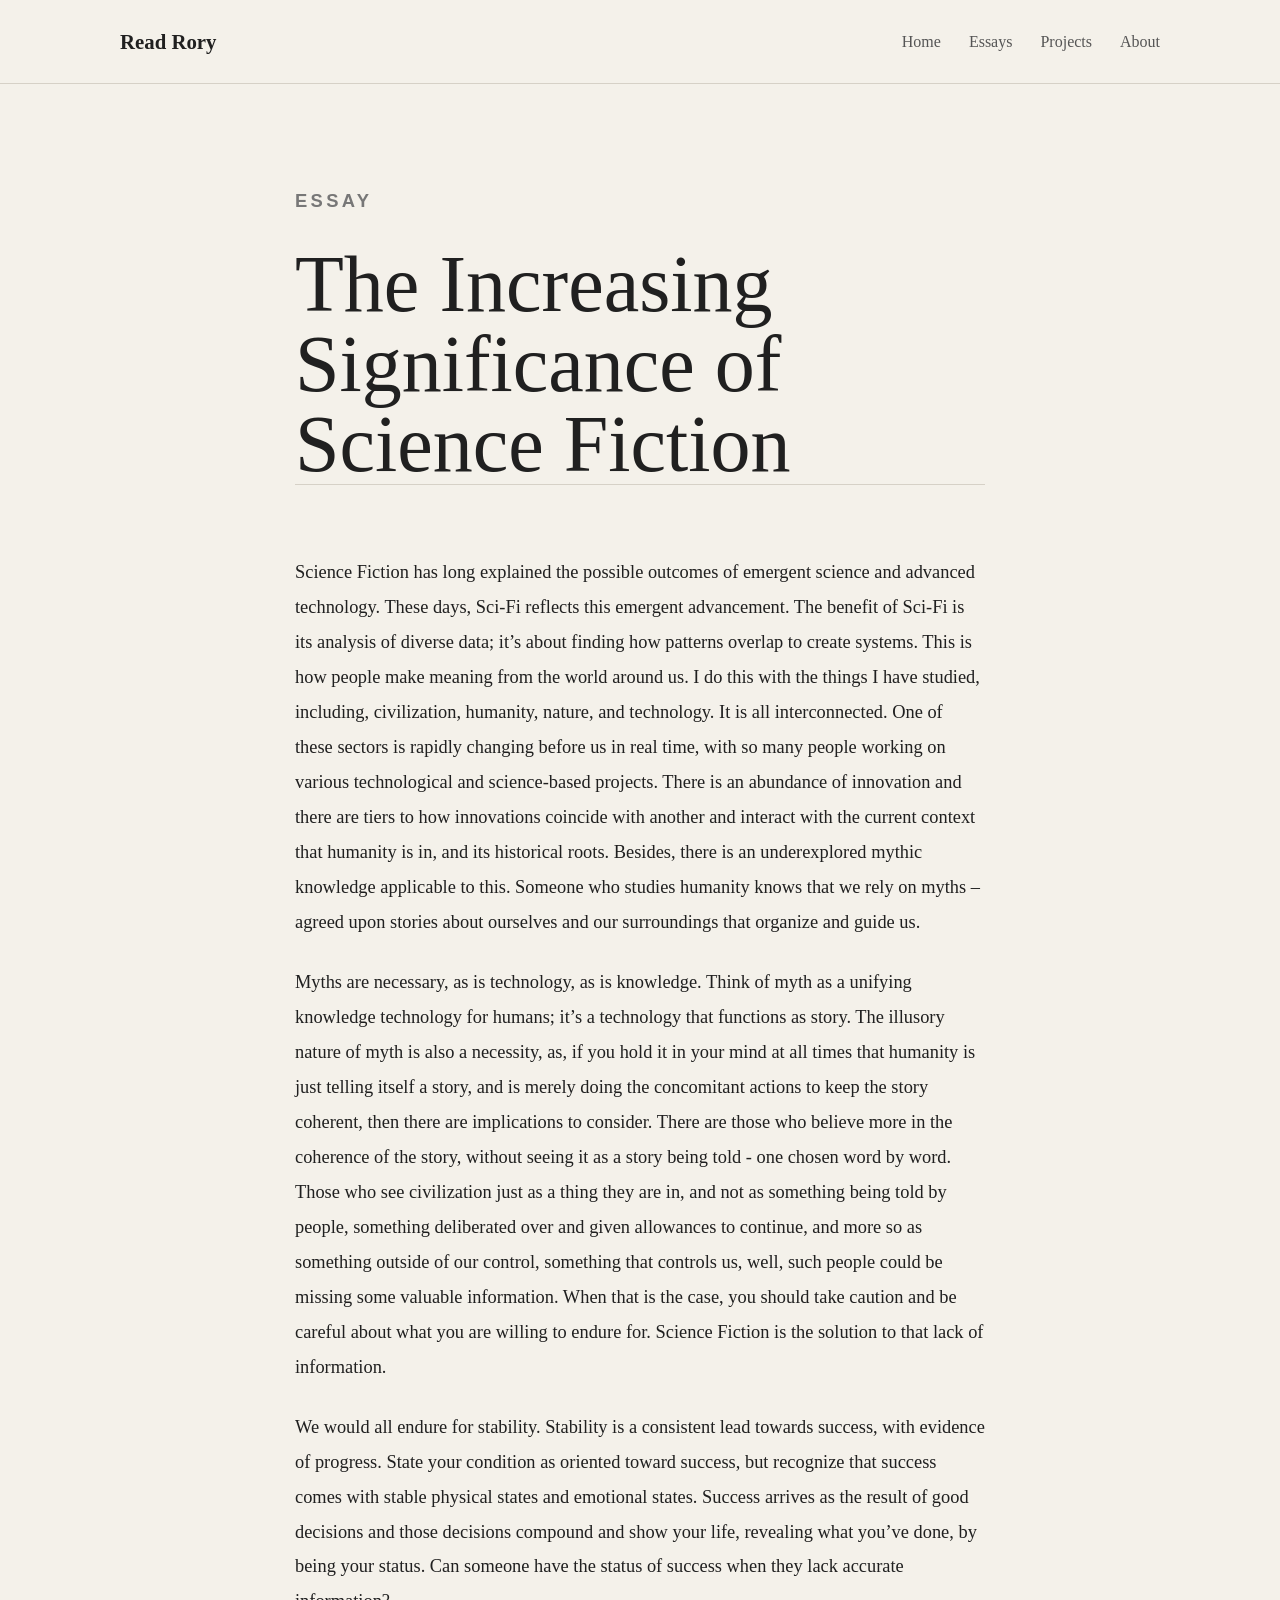
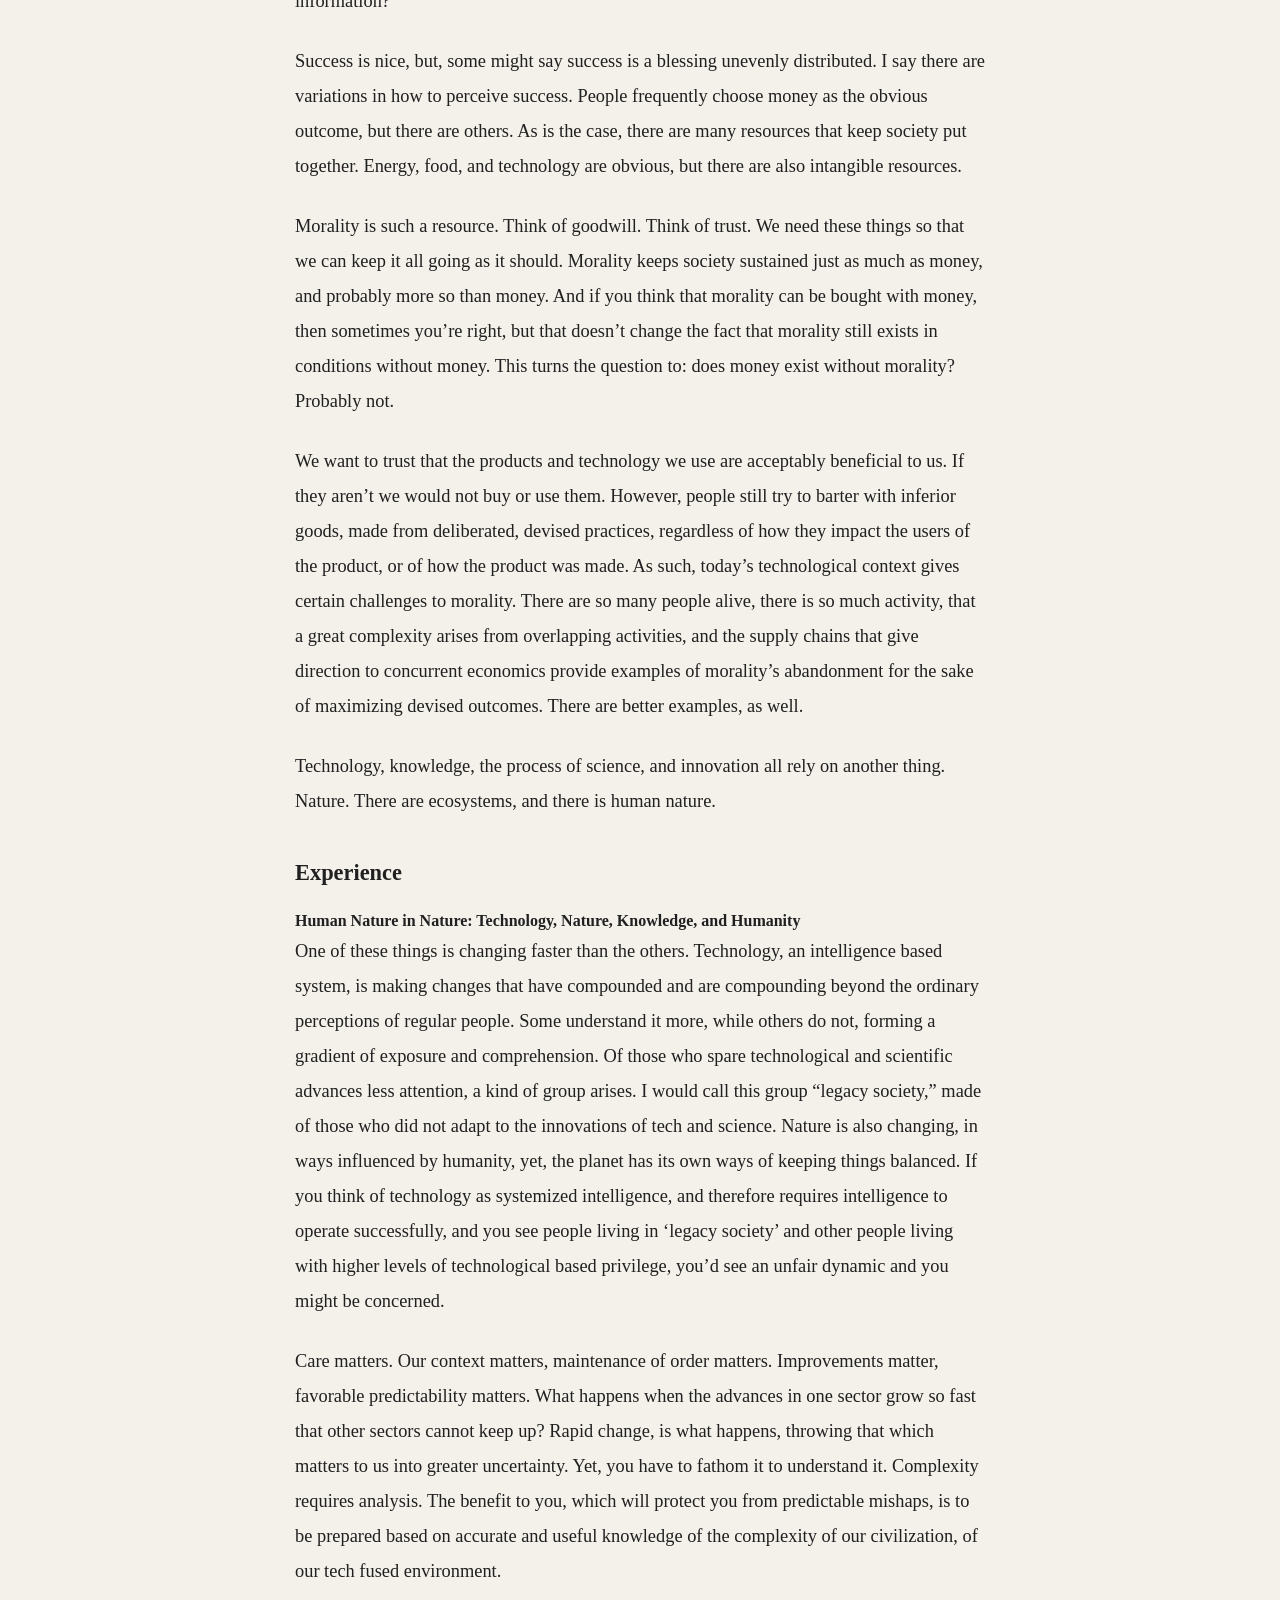
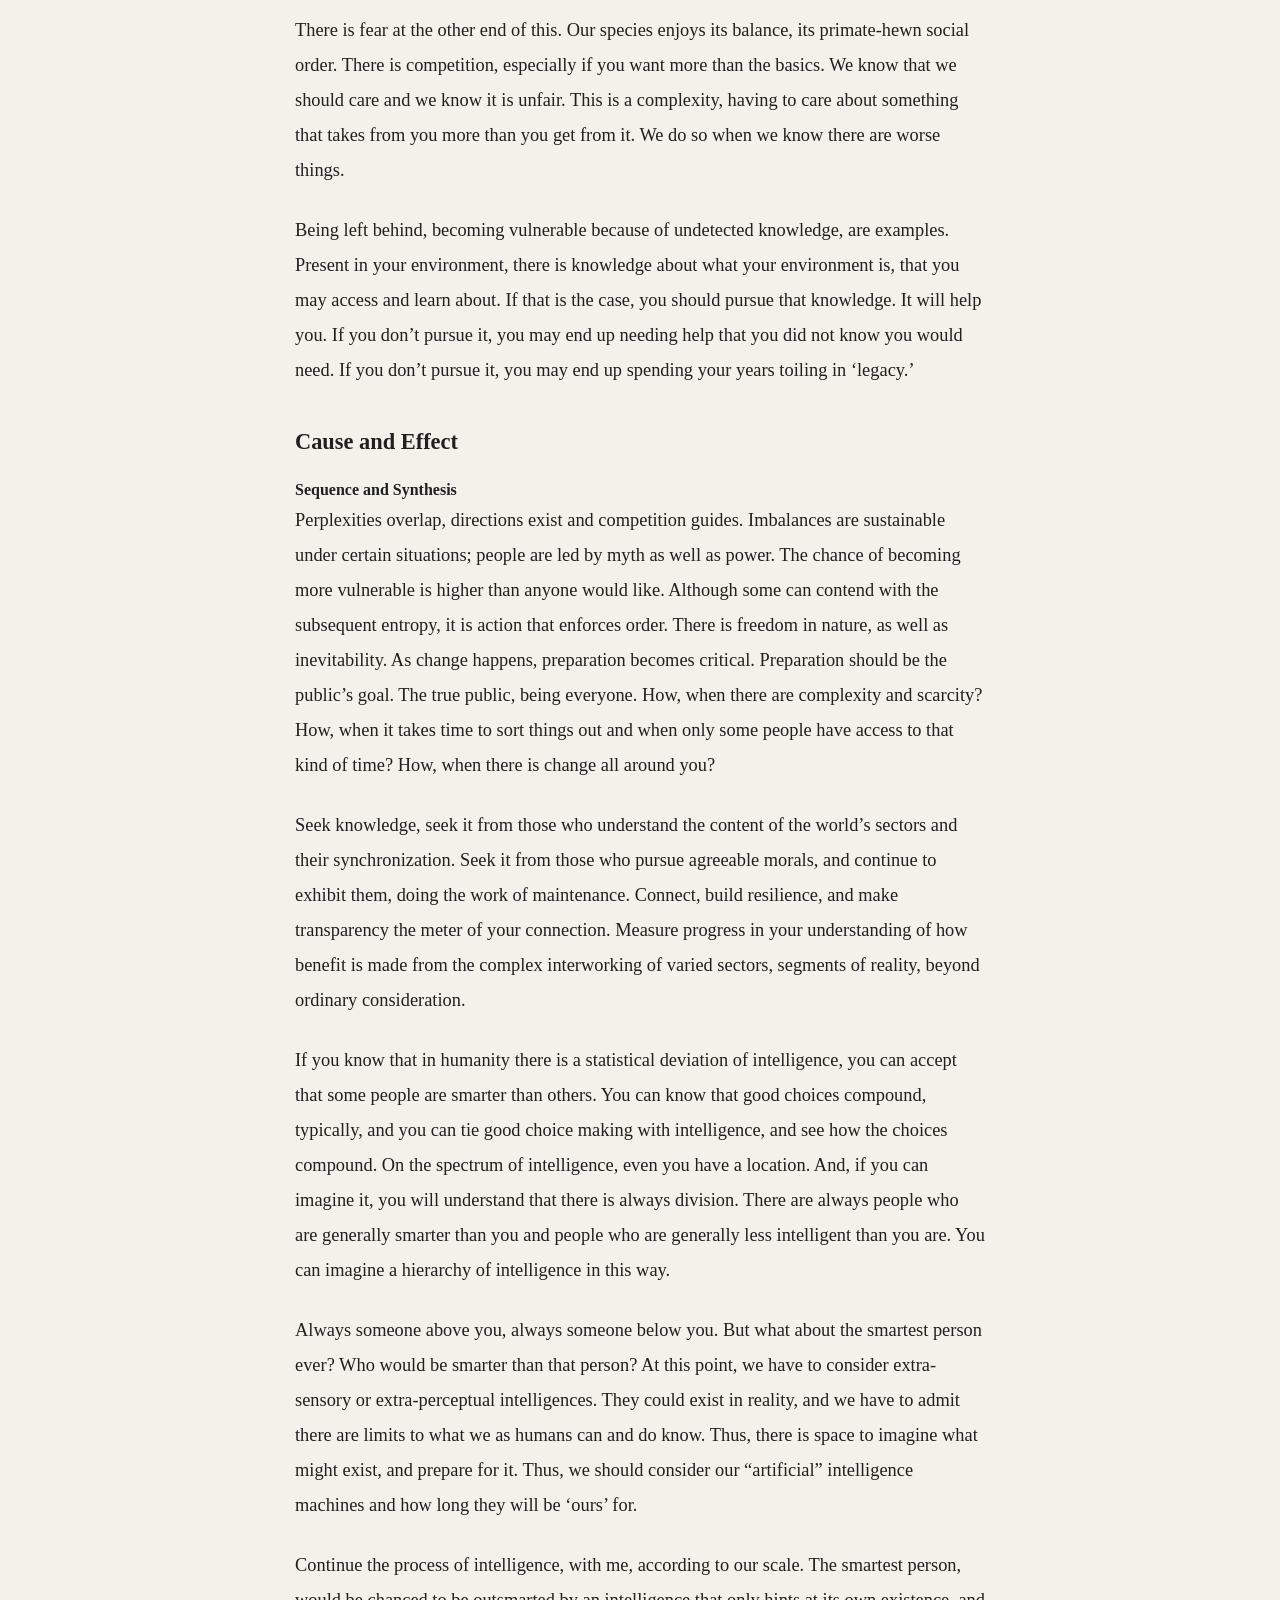
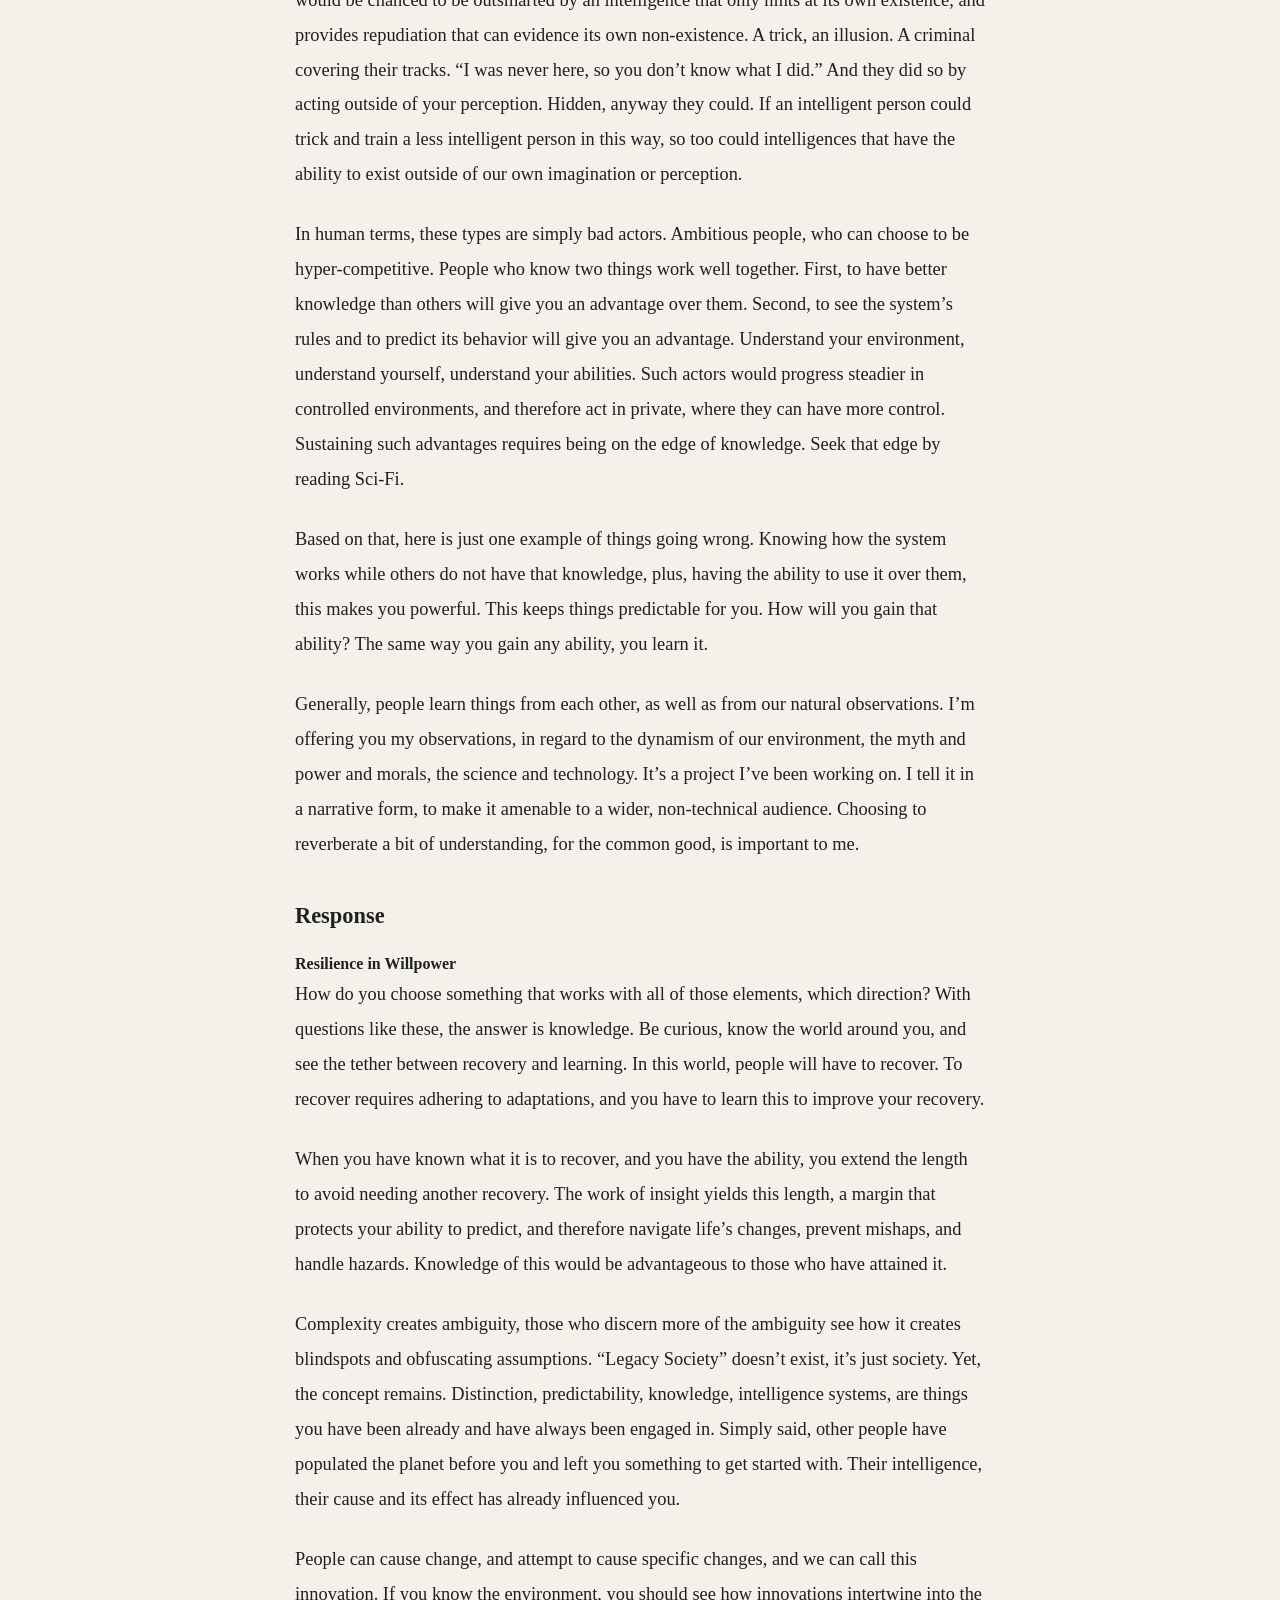
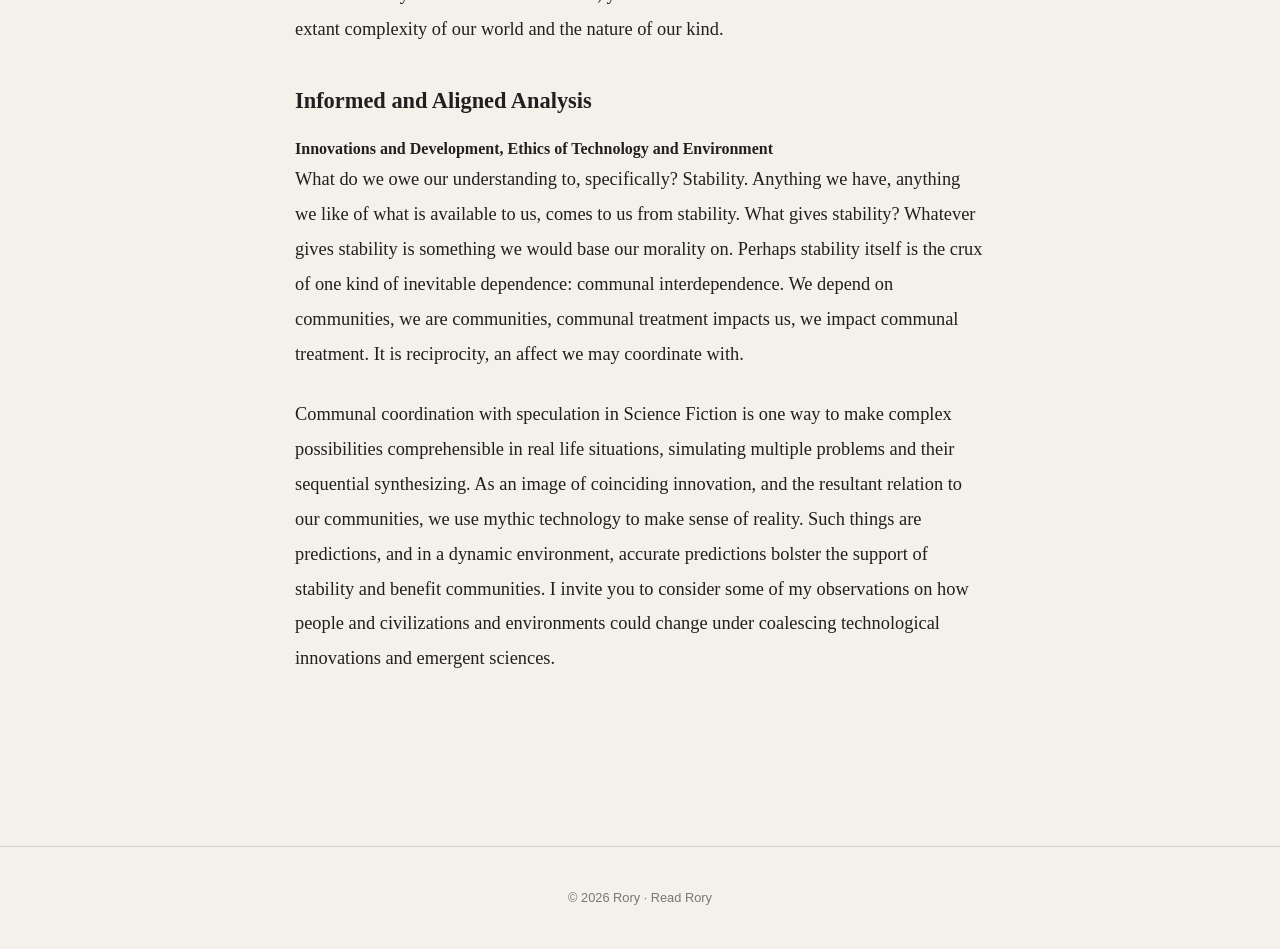
==== essays/increasing-significance.html @ 4956aedf "initial website" ====
<!DOCTYPE html>
<html lang="en">

<head>
    <meta charset="UTF-8">

    <meta name="viewport" content="width=device-width, initial-scale=1.0">

    <title>The Increasing Significance of Science Fiction — Read Rory</title>

    <link rel="stylesheet" href="../style.css">
</head>

<body>

    <header>
        <nav>
            <a href="../index.html" class="logo">Read Rory</a>

            <div class="nav-links">
                <a href="../index.html">Home</a>
                <a href="increasing-significance.html">Essays</a>
                <a href="../index.html#projects">Projects</a>
                <a href="../index.html#about">About</a>
            </div>
        </nav>
    </header>


    <main>

        <article class="essay">

            <header class="essay-header">

                <p class="section-label">ESSAY</p>

                <h1>
                    The Increasing Significance of Science Fiction
                </h1>

            </header>


            <section>


                <p>
                    Science Fiction has long explained the possible outcomes of emergent science and advanced technology. These days, Sci-Fi reflects this emergent advancement. The benefit of Sci-Fi is its analysis of diverse data; it’s about finding how patterns overlap to create systems. This is how people make meaning from the world around us. I do this with the things I have studied, including, civilization, humanity, nature, and technology. It is all interconnected. One of these sectors is rapidly changing before us in real time, with so many people working on various technological and science-based projects. There is an abundance of innovation and there are tiers to how innovations coincide with another and interact with the current context that humanity is in, and its historical roots. Besides, there is an underexplored mythic knowledge applicable to this. Someone who studies humanity knows that we rely on myths – agreed upon stories about ourselves and our surroundings that organize and guide us.
                </p>

                <p>
                    Myths are necessary, as is technology, as is knowledge. Think of myth as a unifying knowledge technology for humans; it’s a technology that functions as story. The illusory nature of myth is also a necessity, as, if you hold it in your mind at all times that humanity is just telling itself a story, and is merely doing the concomitant actions to keep the story coherent, then there are implications to consider. There are those who believe more in the coherence of the story, without seeing it as a story being told - one chosen word by word. Those who see civilization just as a thing they are in, and not as something being told by people, something deliberated over and given allowances to continue, and more so as something outside of our control, something that controls us, well, such people could be missing some valuable information. When that is the case, you should take caution and be careful about what you are willing to endure for. Science Fiction is the solution to that lack of information.
                </p>

                <p>
                    We would all endure for stability. Stability is a consistent lead towards success, with evidence of progress. State your condition as oriented toward success, but recognize that success comes with stable physical states and emotional states. Success arrives as the result of good decisions and those decisions compound and show your life, revealing what you’ve done, by being your status. Can someone have the status of success when they lack accurate information?   
                </p>

                <p>
                    Success is nice, but, some might say success is a blessing unevenly distributed.  I say there are variations in how to perceive success. People frequently choose money as the obvious outcome, but there are others. As is the case, there are many resources that keep society put together. Energy, food, and technology are obvious, but there are also intangible resources.    
                </p>

                <p>
                    Morality is such a resource. Think of goodwill. Think of trust. We need these things so that we can keep it all going as it should. Morality keeps society sustained just as much as money, and probably more so than money. And if you think that morality can be bought with money, then sometimes you’re right, but that doesn’t change the fact that morality still exists in conditions without money. This turns the question to: does money exist without morality? Probably not.
                </p>

                <p>
                    We want to trust that the products and technology we use are acceptably beneficial to us. If they aren’t we would not buy or use them. However, people still try to barter with inferior goods, made from deliberated, devised practices, regardless of how they impact the users of the product, or of how the product was made. As such, today’s technological context gives certain challenges to morality. There are so many people alive, there is so much activity, that a great complexity arises from overlapping activities, and the supply chains that give direction to concurrent economics provide examples of morality’s abandonment for the sake of maximizing devised outcomes. There are better examples, as well.  
                </p>

                <p>
                    Technology, knowledge, the process of science, and innovation all rely on another thing. Nature. There are ecosystems, and there is human nature.   
                </p>

                <h3>Experience</h3>

                <h4>Human Nature in Nature: Technology, Nature, Knowledge, and Humanity</h4>

                <p>
                    One of these things is changing faster than the others. Technology, an intelligence based system, is making changes that have compounded and are compounding beyond the ordinary perceptions of regular people. Some understand it more, while others do not, forming a gradient of exposure and comprehension. Of those who spare technological and scientific advances less attention, a kind of group arises. I would call this group “legacy society,” made of those who did not adapt to the innovations of tech and science. Nature is also changing, in ways influenced by humanity, yet, the planet has its own ways of keeping things balanced. If you think of technology as systemized intelligence, and therefore requires intelligence to operate successfully, and you see people living in ‘legacy society’ and other people living with higher levels of technological based privilege, you’d see an unfair dynamic and you might be concerned.
                </p>

                <p>
                    Care matters. Our context matters, maintenance of order matters. Improvements matter, favorable predictability matters. What happens when the advances in one sector grow so fast that other sectors cannot keep up? Rapid change, is what happens, throwing that which matters to us into greater uncertainty. Yet, you have to fathom it to understand it. Complexity requires analysis. The benefit to you, which will protect you from predictable mishaps, is to be prepared based on accurate and useful knowledge of the complexity of our civilization, of our tech fused environment.     
                </p>

                <p>
                    There is fear at the other end of this. Our species enjoys its balance, its primate-hewn social order. There is competition, especially if you want more than the basics. We know that we should care and we know it is unfair. This is a complexity, having to care about something that takes from you more than you get from it. We do so when we know there are worse things.  
                </p>

                <p>
                    Being left behind, becoming vulnerable because of undetected knowledge, are examples. Present in your environment, there is knowledge about what your environment is, that you may access and learn about. If that is the case, you should pursue that knowledge. It will help you. If you don’t pursue it, you may end up needing help that you did not know you would need. If you don’t pursue it, you may end up spending your years toiling in ‘legacy.’    
                </p>
                
                <h3>Cause and Effect</h3>

                <h4>Sequence and Synthesis</h4>

                <p>
                    Perplexities overlap, directions exist and competition guides. Imbalances are sustainable under certain situations; people are led by myth as well as power. The chance of becoming more vulnerable is higher than anyone would like. Although some can contend with the subsequent entropy, it is action that enforces order. There is freedom in nature, as well as inevitability. As change happens, preparation becomes critical. Preparation should be the public’s goal. The true public, being everyone. How, when there are complexity and scarcity? How, when it takes time to sort things out and when only some people have access to that kind of time? How, when there is change all around you?
                </p>

                <p>
                    Seek knowledge, seek it from those who understand the content of the world’s sectors and their synchronization. Seek it from those who pursue agreeable morals, and continue to exhibit them, doing the work of maintenance. Connect, build resilience, and make transparency the meter of your connection. Measure progress in your understanding of how benefit is made from the complex interworking of varied sectors, segments of reality, beyond ordinary consideration. 
                </p>

                <P>
                    If you know that in humanity there is a statistical deviation of intelligence, you can accept that some people are smarter than others. You can know that good choices compound, typically, and you can tie good choice making with intelligence, and see how the choices compound. On the spectrum of intelligence, even you have a location. And, if you can imagine it, you will understand that there is always division. There are always people who are generally smarter than you and people who are generally less intelligent than you are. You can imagine a hierarchy of intelligence in this way.  
                </P>

                <p>
                    Always someone above you, always someone below you. But what about the smartest person ever? Who would be smarter than that person? At this point, we have to consider extra-sensory or extra-perceptual intelligences. They could exist in reality, and we have to admit there are limits to what we as humans can and do know. Thus, there is space to imagine what might exist, and prepare for it. Thus, we should consider our “artificial” intelligence machines and how long they will be ‘ours’ for.    
                </p>

                <p>
                    Continue the process of intelligence, with me, according to our scale. The smartest person, would be chanced to be outsmarted by an intelligence that only hints at its own existence, and provides repudiation that can evidence its own non-existence. A trick, an illusion. A criminal covering their tracks. “I was never here, so you don’t know what I did.” And they did so by acting outside of your perception. Hidden, anyway they could. If an intelligent person could trick and train a less intelligent person in this way, so too could intelligences that have the ability to exist outside of our own imagination or perception.
                </p>

                <p>
                    In human terms, these types are simply bad actors. Ambitious people, who can choose to be hyper-competitive. People who know two things work well together. First, to have better knowledge than others will give you an advantage over them. Second, to see the system’s rules and to predict its behavior will give you an advantage. Understand your environment, understand yourself, understand your abilities. Such actors would progress steadier in controlled environments, and therefore act in private, where they can have more control. Sustaining such advantages requires being on the edge of knowledge. Seek that edge by reading Sci-Fi.
                </p>

                <p>
                    Based on that, here is just one example of things going wrong. Knowing how the system works while others do not have that knowledge, plus, having the ability to use it over them, this makes you powerful. This keeps things predictable for you. How will you gain that ability? The same way you gain any ability, you learn it.
                </p>

                <p>
                    Generally, people learn things from each other, as well as from our natural observations. I’m offering you my observations, in regard to the dynamism of our environment, the myth and power and morals, the science and technology. It’s a project I’ve been working on. I tell it in a narrative form, to make it amenable to a wider, non-technical audience.  Choosing to reverberate a bit of understanding, for the common good, is important to me.
                </p>

                <h3>Response</h3>

                <h4>Resilience in Willpower</h4>

                <p>
                    How do you choose something that works with all of those elements, which direction?  With questions like these, the answer is knowledge. Be curious, know the world around you, and see the tether between recovery and learning. In this world, people will have to recover. To recover requires adhering to adaptations, and you have to learn this to improve your recovery.
                </p>

                <p>
                    When you have known what it is to recover, and you have the ability, you extend the length to avoid needing another recovery. The work of insight yields this length, a margin that protects your ability to predict, and therefore navigate life’s changes, prevent mishaps, and handle hazards. Knowledge of this would be advantageous to those who have attained it.
                </p>

                <p>
                    Complexity creates ambiguity, those who discern more of the ambiguity see how it creates blindspots and obfuscating assumptions. “Legacy Society” doesn’t exist, it’s just society. Yet, the concept remains. Distinction, predictability, knowledge, intelligence systems, are things you have been already and have always been engaged in. Simply said, other people have populated the planet before you and left you something to get started with. Their intelligence, their cause and its effect has already influenced you. 
                </p>

                <p>
                    People can cause change, and attempt to cause specific changes, and we can call this innovation. If you know the environment, you should see how innovations intertwine into the extant complexity of our world and the nature of our kind. 
                </p>

                <h3>Informed and Aligned Analysis</h3>

                <h4>Innovations and Development, Ethics of Technology and Environment</h4>

                <p>
                    What do we owe our understanding to, specifically? Stability. Anything we have, anything we like of what is available to us, comes to us from stability. What gives stability? Whatever gives stability is something we would base our morality on. Perhaps stability itself is the crux of one kind of inevitable dependence: communal interdependence. We depend on communities, we are communities, communal treatment impacts us, we impact communal treatment. It is reciprocity, an affect we may coordinate with. 
                </p>

                <p>
                    Communal coordination with speculation in Science Fiction is one way to make complex possibilities comprehensible in real life situations, simulating multiple problems and their sequential synthesizing. As an image of coinciding innovation, and the resultant relation to our communities, we use mythic technology to make sense of reality. Such things are predictions, and in a dynamic environment, accurate predictions bolster the support of stability and benefit communities. I invite you to consider some of my observations on how people and civilizations and environments could change under coalescing technological innovations and emergent sciences.  
                </p>
                
                
                <!-- MORE ESSAY TEXT GOES HERE -->

            </section>

        </article>

    </main>


    <footer>
        <p>© 2026 Rory · Read Rory</p>
    </footer>

</body>
</html>
---- style.css ----
* {
    box-sizing: border-box;
    margin: 0;
    padding: 0;
}

body {
    font-family: Georgia, serif;
    background: #f4f1ea;
    color: #202020;
    line-height: 1.7;
}

header {
    border-bottom: 1px solid #d6d1c7;
}

nav {
    max-width: 1100px;
    margin: auto;
    padding: 24px 30px;

    display: flex;
    justify-content: space-between;
    align-items: center;
}

.logo {
    font-size: 1.3rem;
    font-weight: bold;
    color: #202020;
    text-decoration: none;
}

.nav-links {
    display: flex;
    gap: 28px;
}

.nav-links a {
    color: #555;
    text-decoration: none;
}

.nav-links a:hover {
    color: #000;
}

main {
    max-width: 1100px;
    margin: auto;
}

.hero {
    min-height: 75vh;
    padding: 150px 30px 100px;

    display: flex;
    flex-direction: column;
    justify-content: center;
    align-items: flex-start;
}

.eyebrow,
.section-label {
    font-family: Arial, sans-serif;
    font-size: 0.75rem;
    letter-spacing: 0.18em;
    font-weight: bold;
    color: #777;
}

.hero h1 {
    max-width: 850px;
    margin: 20px 0;

    font-size: clamp(3rem, 8vw, 6.5rem);
    line-height: 0.95;
    font-weight: normal;
}

.intro {
    max-width: 650px;
    margin-bottom: 35px;

    font-size: 1.3rem;
    color: #555;
}

.button {
    display: inline-block;

    padding: 13px 22px;

    background: #202020;
    color: white;

    text-decoration: none;
    border-radius: 4px;

    font-family: Arial, sans-serif;
}

.button:hover {
    background: #444;
}

.section {
    padding: 100px 30px;
    border-top: 1px solid #d6d1c7;
}

.section h2 {
    margin: 15px 0 45px;

    font-size: 3rem;
    font-weight: normal;
}

.writing-card {
    max-width: 750px;
    padding: 30px 0;

    border-top: 1px solid #d6d1c7;
}

.writing-card h3,
.project h3 {
    margin-bottom: 10px;
    font-size: 1.7rem;
}

.writing-card p,
.project p {
    max-width: 650px;
    margin-bottom: 15px;

    color: #555;
}

.writing-card a {
    color: #202020;
    font-weight: bold;
}

.project {
    max-width: 750px;
}

.project span {
    font-family: Arial, sans-serif;
    font-size: 0.8rem;
    text-transform: uppercase;
    letter-spacing: 0.1em;
    color: #777;
}

.about {
    max-width: 850px;
}

.about p {
    max-width: 700px;
    margin-bottom: 20px;

    font-size: 1.2rem;
    color: #555;
}

footer {
    padding: 40px 30px;

    border-top: 1px solid #d6d1c7;

    text-align: center;

    font-family: Arial, sans-serif;
    font-size: 0.8rem;
    color: #777;
}


@media (max-width: 700px) {

    nav {
        align-items: flex-start;
    }

    .nav-links {
        gap: 12px;
        flex-direction: column;
        align-items: flex-end;
    }

    .hero {
        min-height: 65vh;
        padding-top: 100px;
    }

    .hero h1 {
        font-size: 3.5rem;
    }

    .section h2 {
        font-size: 2.3rem;
    }

}

/* Essay pages */

.essay {
    max-width: 750px;
    margin: auto;
    padding: 100px 30px;
}

.essay-header {
    margin-bottom: 70px;
}

.essay h1 {
    margin-top: 20px;
    font-size: clamp(3rem, 7vw, 5rem);
    line-height: 1;
    font-weight: normal;
}

.essay section {
    margin-bottom: 70px;
}

.essay h2 {
    margin: 70px 0 25px;

    font-size: 2.2rem;
    font-weight: normal;
}

.essay h3 {
    margin: 35px 0 15px;

    font-size: 1.4rem;
}

.essay p {
    margin-bottom: 25px;

    font-size: 1.15rem;
    line-height: 1.9;
}

.essay blockquote {
    margin: 35px 0;
    padding-left: 25px;

    border-left: 2px solid #aaa;

    font-style: italic;
}
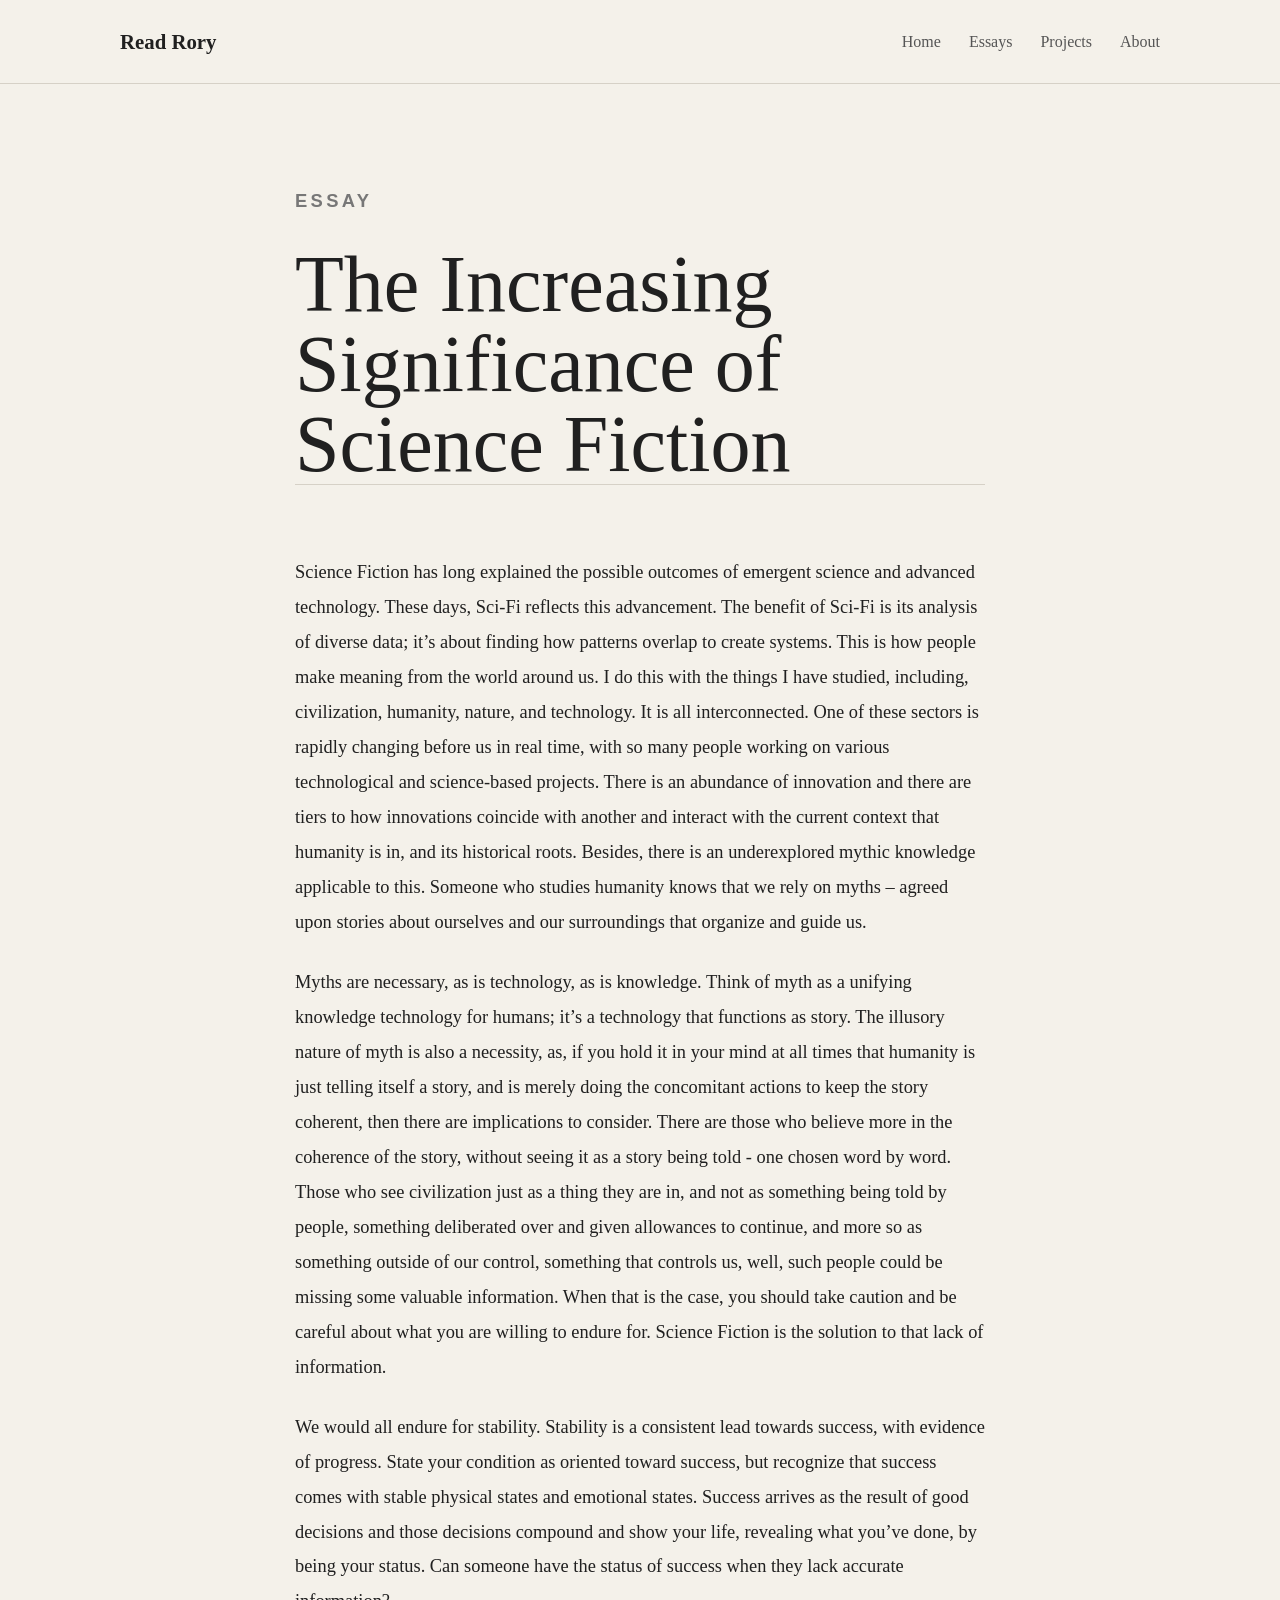
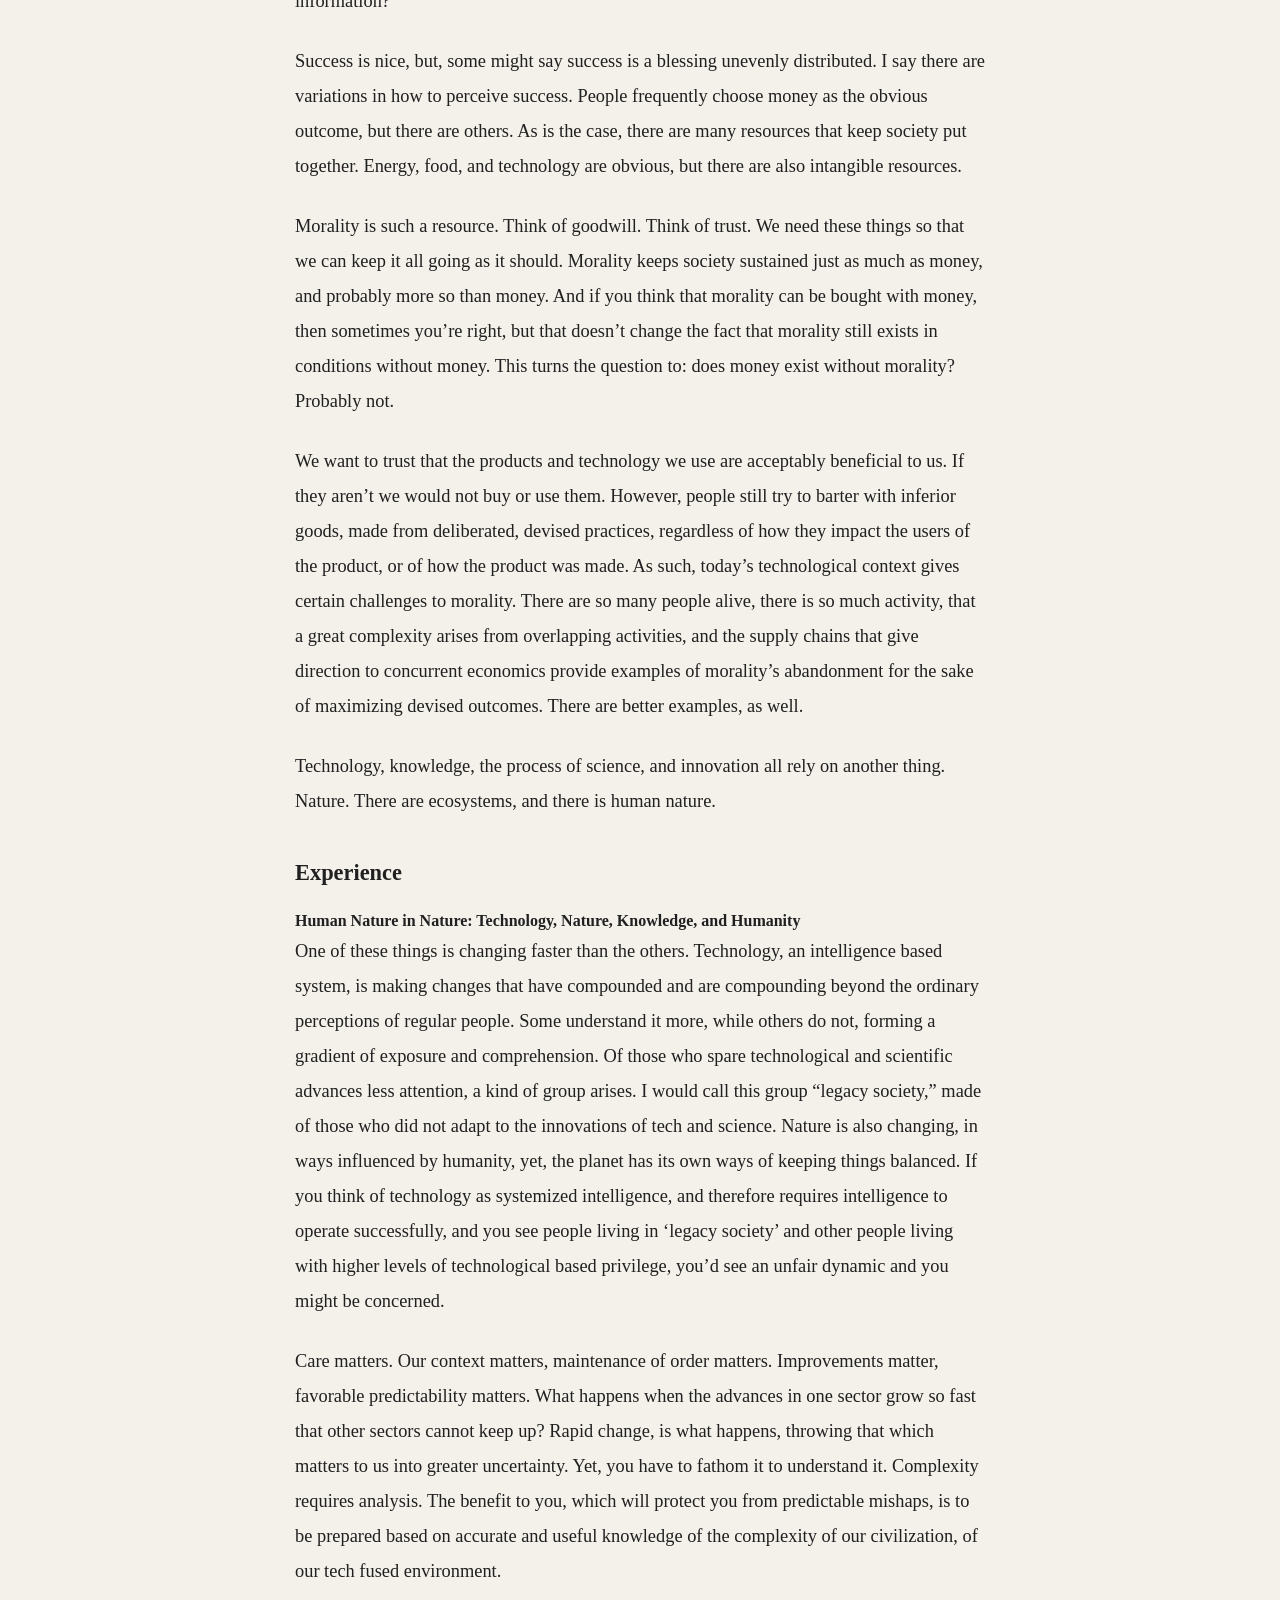
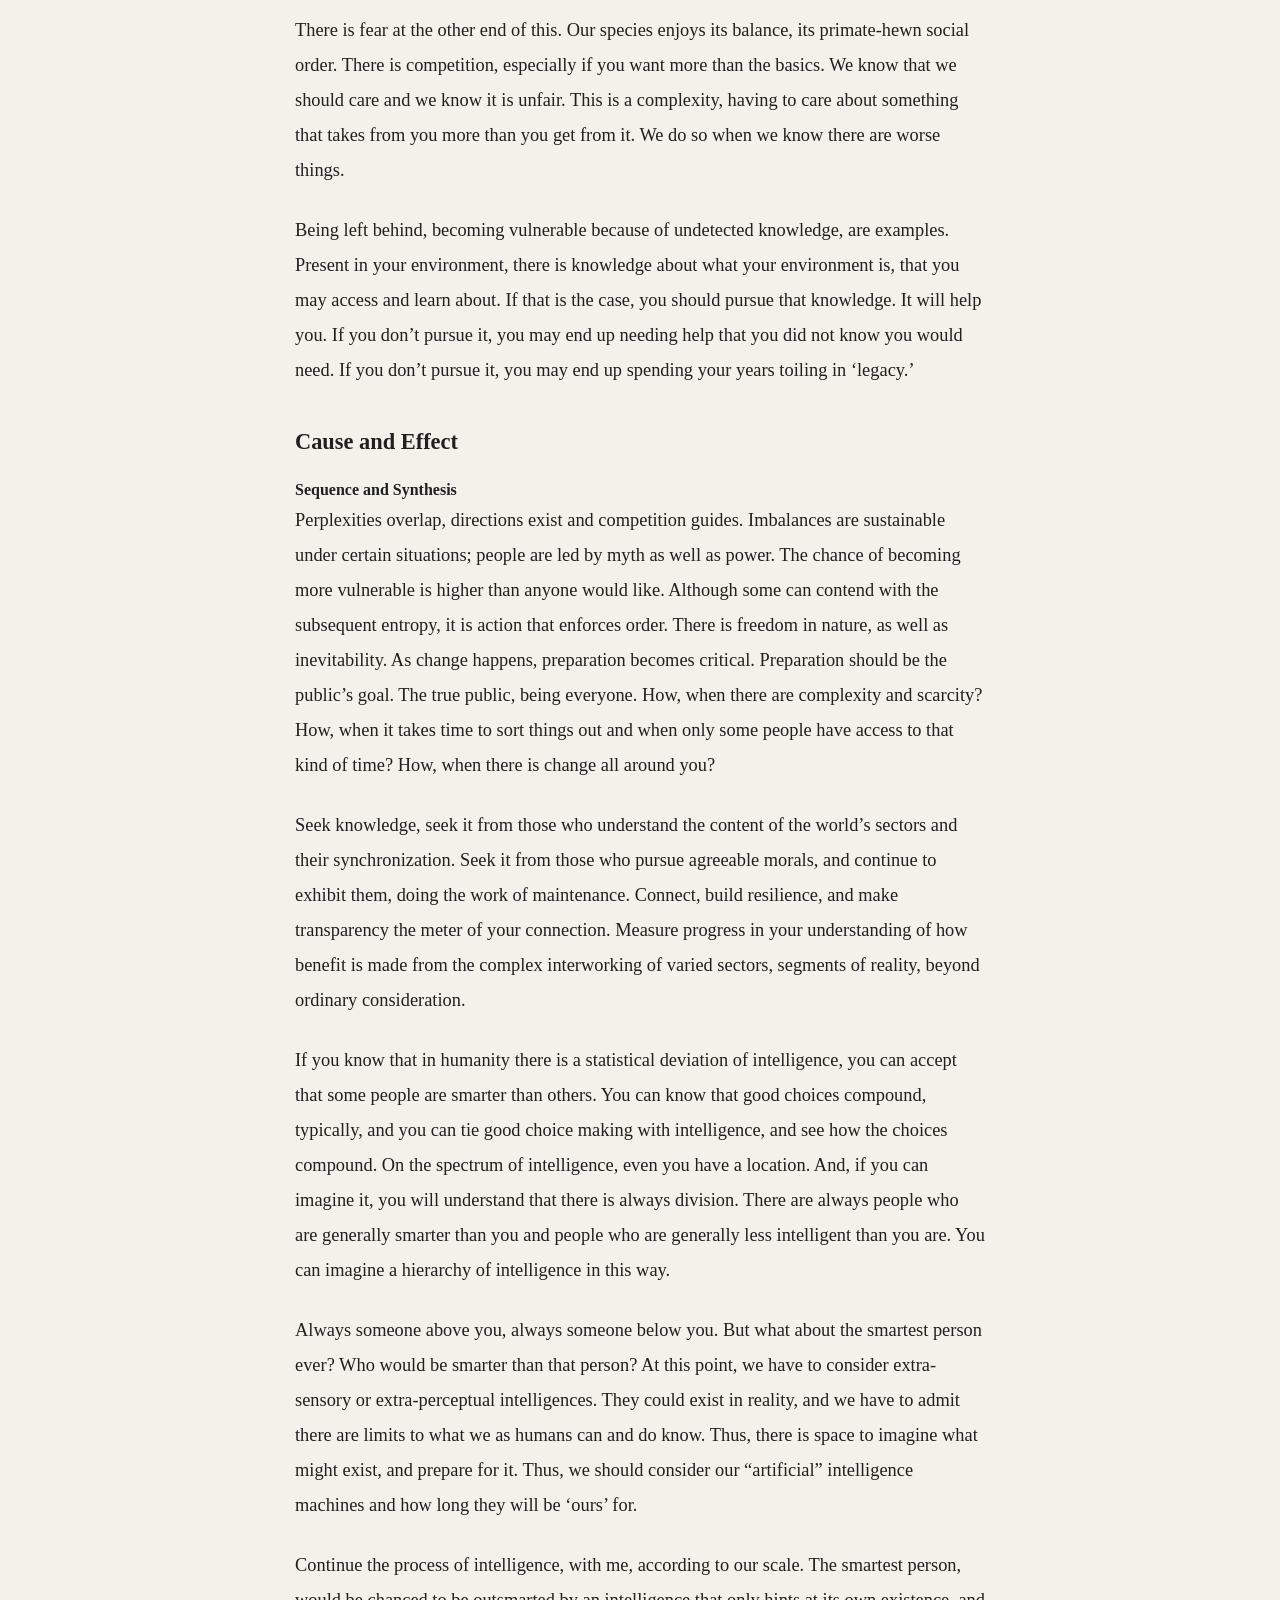
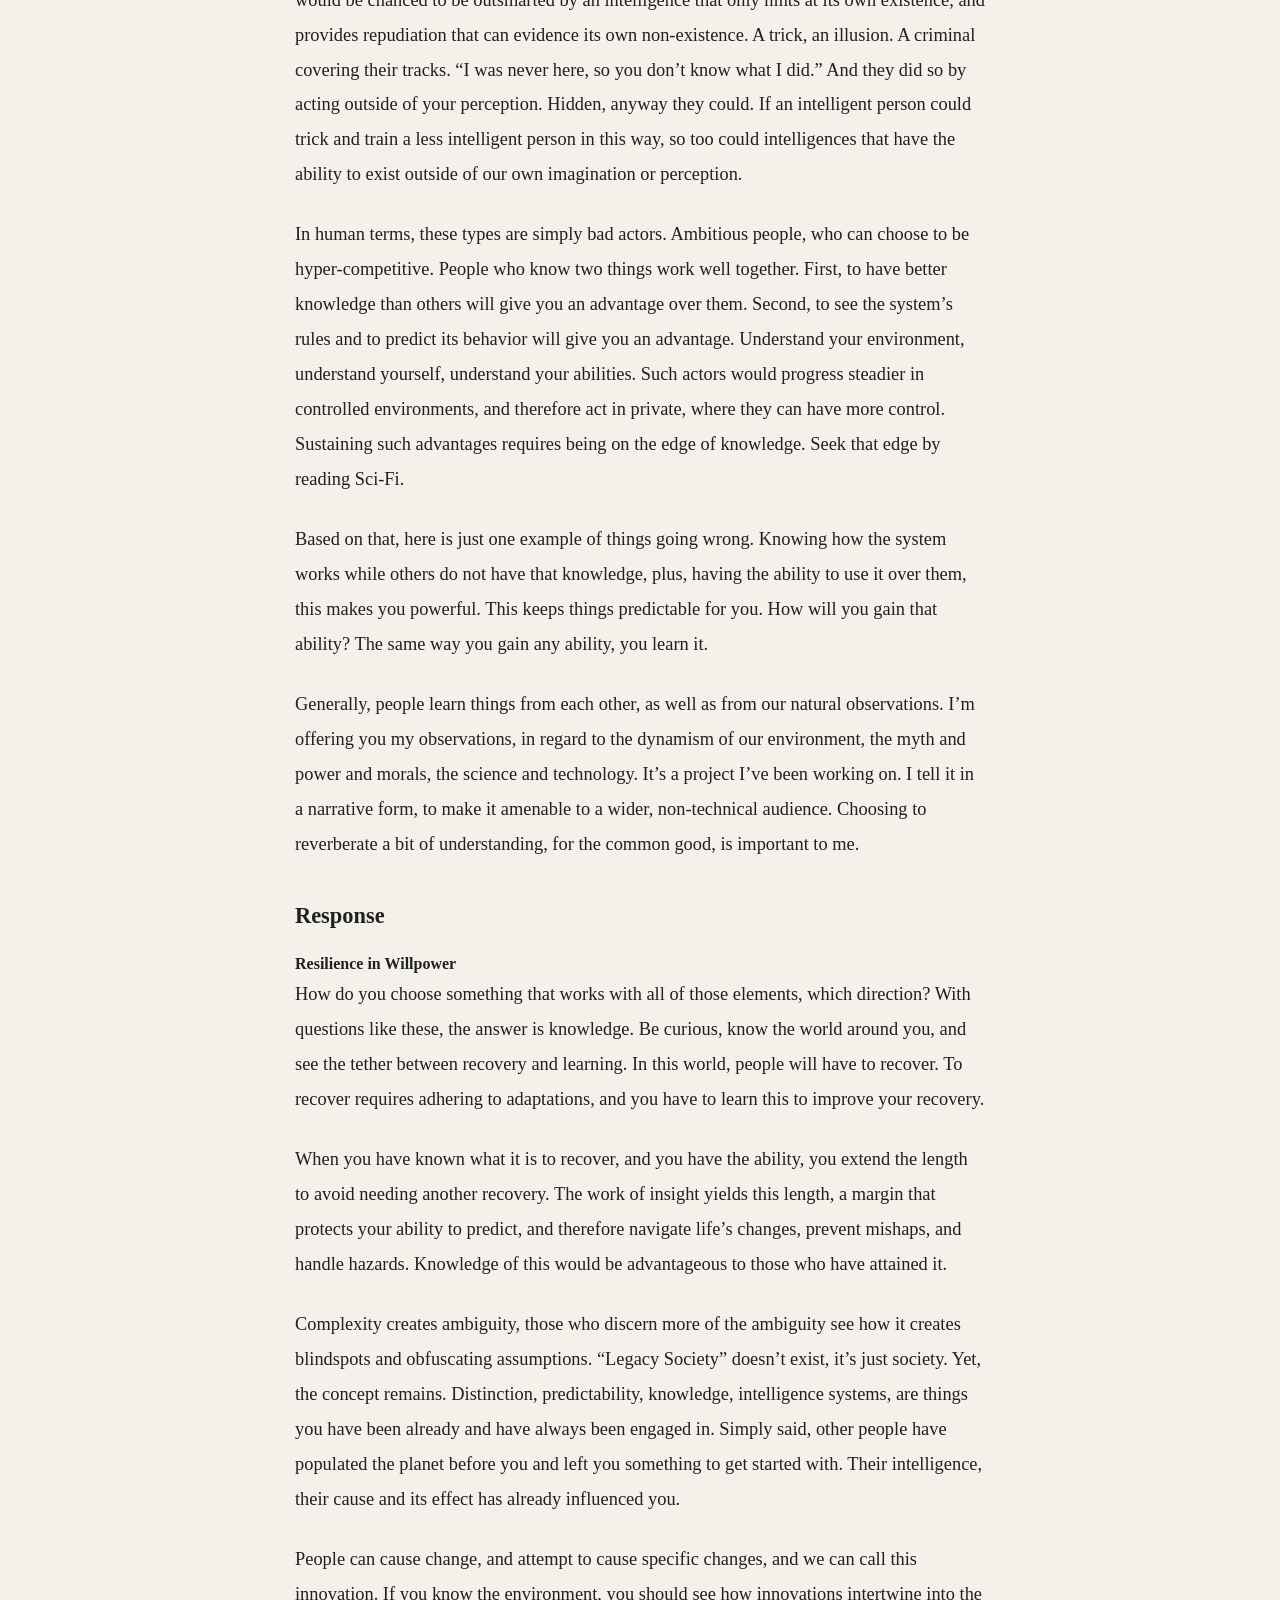
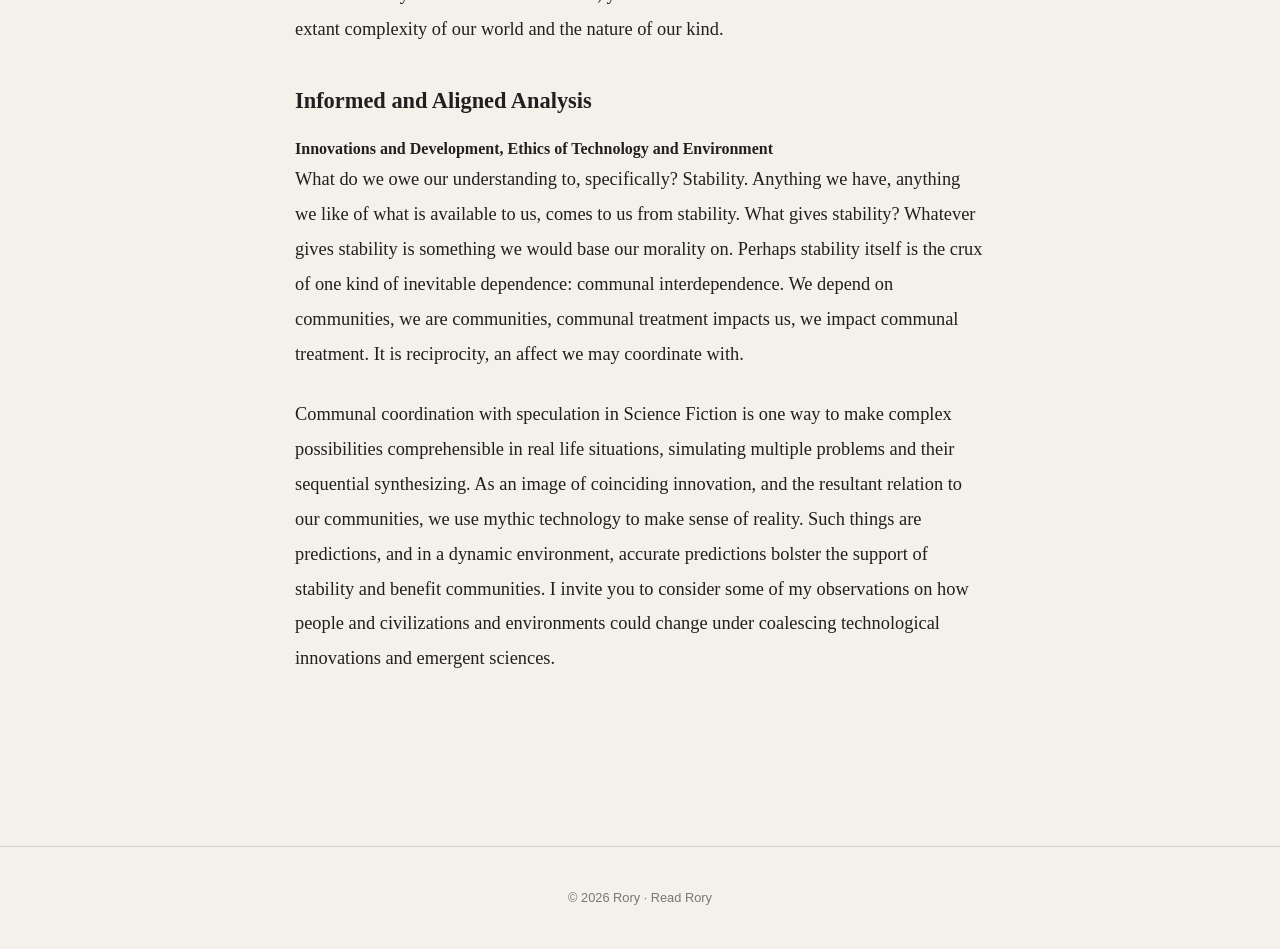
==== commit bb106b83: "add mythic inequality" ====
--- a/essays/increasing-significance.html
+++ b/essays/increasing-significance.html
@@ -46,7 +46,7 @@
 
 
                 <p>
-                    Science Fiction has long explained the possible outcomes of emergent science and advanced technology. These days, Sci-Fi reflects this emergent advancement. The benefit of Sci-Fi is its analysis of diverse data; it’s about finding how patterns overlap to create systems. This is how people make meaning from the world around us. I do this with the things I have studied, including, civilization, humanity, nature, and technology. It is all interconnected. One of these sectors is rapidly changing before us in real time, with so many people working on various technological and science-based projects. There is an abundance of innovation and there are tiers to how innovations coincide with another and interact with the current context that humanity is in, and its historical roots. Besides, there is an underexplored mythic knowledge applicable to this. Someone who studies humanity knows that we rely on myths – agreed upon stories about ourselves and our surroundings that organize and guide us.
+                    Science Fiction has long explained the possible outcomes of emergent science and advanced technology. These days, Sci-Fi reflects this advancement. The benefit of Sci-Fi is its analysis of diverse data; it’s about finding how patterns overlap to create systems. This is how people make meaning from the world around us. I do this with the things I have studied, including, civilization, humanity, nature, and technology. It is all interconnected. One of these sectors is rapidly changing before us in real time, with so many people working on various technological and science-based projects. There is an abundance of innovation and there are tiers to how innovations coincide with another and interact with the current context that humanity is in, and its historical roots. Besides, there is an underexplored mythic knowledge applicable to this. Someone who studies humanity knows that we rely on myths – agreed upon stories about ourselves and our surroundings that organize and guide us.
                 </p>
 
                 <p>
--- a/style.css
+++ b/style.css
@@ -257,4 +257,37 @@
     border-left: 2px solid #aaa;
 
     font-style: italic;
+}
+
+a {
+    color: black;
+}
+
+
+
+.hero-links {
+    display: flex;
+    align-items: center;
+    gap: 25px;
+    flex-wrap: wrap;
+}
+
+.x-link {
+    display: inline-flex;
+    align-items: center;
+    gap: 9px;
+    color: #202020;
+    text-decoration: none;
+    font-family: Arial, sans-serif;
+    font-size: 0.95rem;
+}
+
+.x-link svg {
+    width: 22px;
+    height: 22px;
+    fill: currentColor;
+}
+
+.x-link:hover {
+    opacity: 0.65;
 }
